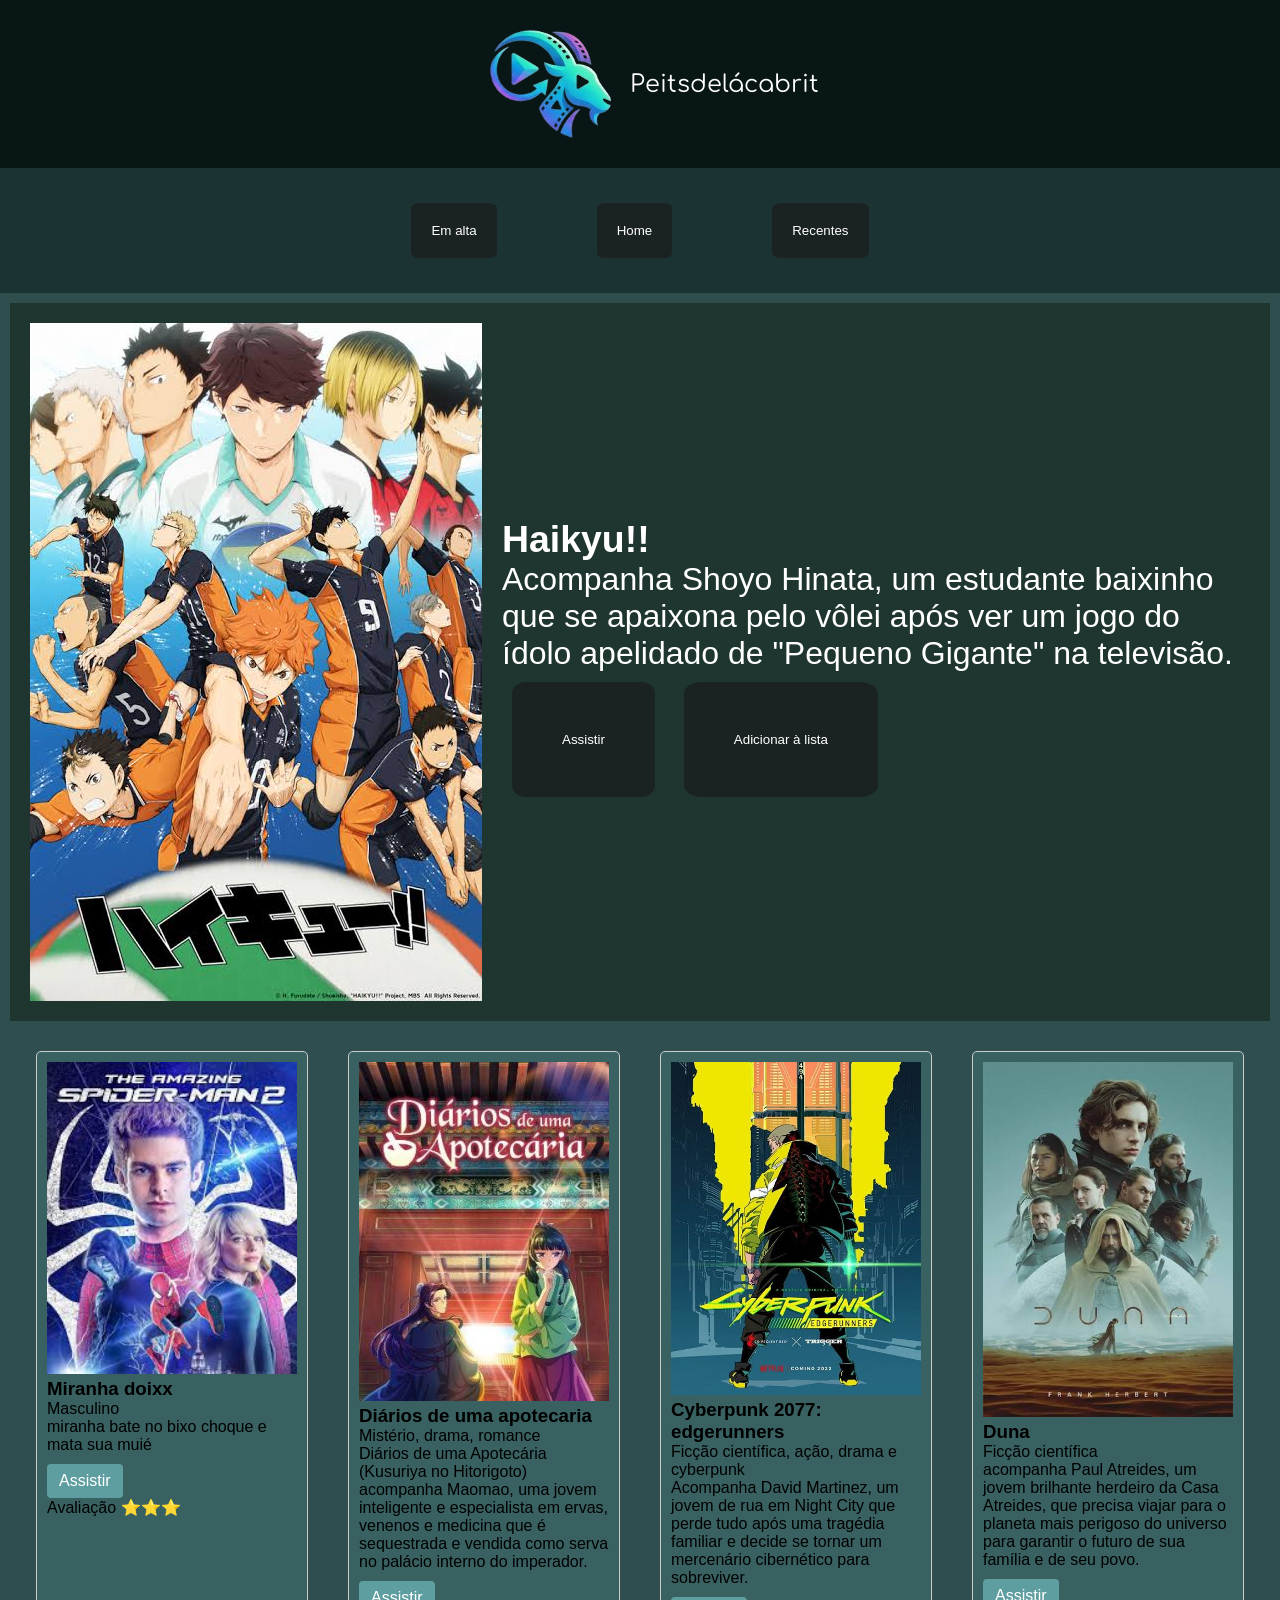
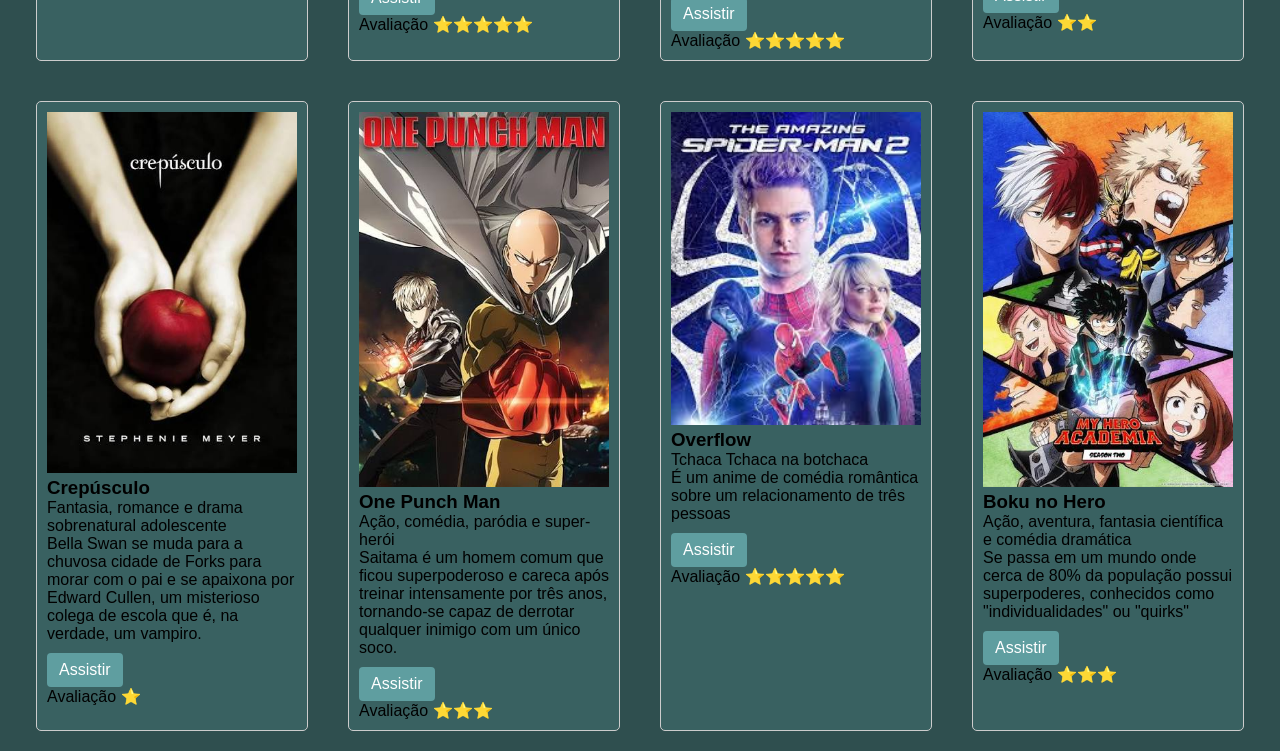
==== index.html @ 35d895ef "site cine stream" ====
<!DOCTYPE html>
<html lang="en">

<head>
    <link rel="stylesheet" href="style.css">
    <meta charset="UTF-8">
    <meta name="viewport" content="width=device-width, initial-scale=1.0">
    <title>Peitsdelácabrit</title>
    <link rel="icon" type="image/png" href="image-removebg-preview.png">
</head>

<body>

    <header class="header-container">
    <img src="image-removebg-preview.png" alt="Logo Peitsdelácabrit" class="logo-header">
    <span>Peitsdelácabrit</span>
</header>

    <nav>
        <ul class="lista-nav">
            <li><a href="alta.html"><button class="botao-nav">Em alta</button></a></li>
            <li><a href="index.html"><button class="botao-nav">Home</button></a></li>
            <li><a href="recente.html"><button class="botao-nav">Recentes</button></a></li>
        </ul>
    </nav>

    <main>

        <section id="destaque">
            <article id="filme-destaque">
                <div id="capa-destaque">
                    <img src="images (6).jpg">
                </div>
                <div id="info-destaque">
                    <h1>Haikyu!!</h1>
                    <p>Acompanha Shoyo Hinata, um estudante baixinho que se apaixona pelo vôlei após ver um jogo do ídolo apelidado de "Pequeno Gigante" na televisão.</p>
                    <div id="acao-destaque">
                        <a href="https://www.youtube.com/watch?v=dQw4w9WgXcQ"><button class="botao-destaque">Assistir</button></a>
                        <a href="https://shared-lists.com/pt/list/show/69a22407-9d0c-4484-8e4c-3939bb3e5682/FacTwtXszJYaYtxGJc371qum1BWYnKxWJXECRVE8BLriWnPKKjAutr1B90JgaJbaeCjECW8lA6eODzjz7hrVvKdMYQXz8LUNRcIasnGLiVQ6NSFKGxaxBWThiigKgOFY"><button class="botao-destaque">Adicionar à lista</button></a>
                    </div>
                </div>
            </article>
        </section>

         <div class="grades"> <!-- ADD A DIV E AS SECTION -->

        

        <section class="grade-filmes">
            <article class="info-filme">
                <img src="images (11).jfif">
                <div>
                    <h3>Miranha doixx</h3>
                    <span class="genero">Masculino</span>
                    <p>miranha bate no bixo choque e mata sua muié</p>
                    <a href="https://www.youtube.com/watch?v=dQw4w9WgXcQ" class="botao-assistir">Assistir</a>
                    <p>Avaliação ⭐⭐⭐</p>
                </div>
            </article>
        </section>

        <section class="grade-filmes">
            <article class="info-filme">
                <img src="images.jpg">
                <div>
                    <h3>Diários de uma apotecaria</h3>
                    <span class="genero">Mistério, drama, romance</span>
                    <p>Diários de uma Apotecária (Kusuriya no Hitorigoto) acompanha Maomao, uma jovem inteligente e especialista em ervas, venenos e medicina que é sequestrada e vendida como serva no palácio interno do imperador.</p>
                    <a href="https://www.youtube.com/watch?v=dQw4w9WgXcQ" class="botao-assistir">Assistir</a>
                    <p>Avaliação ⭐⭐⭐⭐⭐</p>
                </div>
            </article>
        </section>

        <section class="grade-filmes">
            <article class="info-filme">
                <img src="images (1).jpg">
                <div>
                    <h3>Cyberpunk 2077: edgerunners</h3>
                    <span class="genero">Ficção científica, ação, drama e cyberpunk</span>
                    <p>Acompanha David Martinez, um jovem de rua em Night City que perde tudo após uma tragédia familiar e decide se tornar um mercenário cibernético para sobreviver.</p>
                    <a href="https://www.youtube.com/watch?v=dQw4w9WgXcQ" class="botao-assistir">Assistir</a>
                    <p>Avaliação ⭐⭐⭐⭐⭐</p>
                </div>
            </article>
        </section>

        <section class="grade-filmes">
            <article class="info-filme">
                <img src="images (2).jpg">
                <div>
                    <h3>Duna</h3>
                    <span class="genero">Ficção científica</span>
                    <p>acompanha Paul Atreides, um jovem brilhante herdeiro da Casa Atreides, que precisa viajar para o planeta mais perigoso do universo para garantir o futuro de sua família e de seu povo.</p>
                    <a href="https://www.youtube.com/watch?v=dQw4w9WgXcQ" class="botao-assistir">Assistir</a>
                    <p>Avaliação ⭐⭐</p>
                </div>
            </article>
        </section>

        <section class="grade-filmes">
            <article class="info-filme">
                <img src="images (3).jpg">
                <div>
                    <h3>Crepúsculo</h3>
                    <span class="genero">Fantasia, romance e drama sobrenatural adolescente</span>
                    <p>Bella Swan se muda para a chuvosa cidade de Forks para morar com o pai e se apaixona por Edward Cullen, um misterioso colega de escola que é, na verdade, um vampiro.</p>
                    <a href="https://www.youtube.com/watch?v=dQw4w9WgXcQ" class="botao-assistir">Assistir</a>
                    <p>Avaliação ⭐</p>
                </div>
            </article>
        </section>

        <section class="grade-filmes">
            <article class="info-filme">
                <img src="images (4).jpg">
                <div>
                    <h3>One Punch Man</h3>
                    <span class="genero">Ação, comédia, paródia e super-herói</span>
                    <p>Saitama é um homem comum que ficou superpoderoso e careca após treinar intensamente por três anos, tornando-se capaz de derrotar qualquer inimigo com um único soco.</p>
                    <a href="https://www.youtube.com/watch?v=dQw4w9WgXcQ" class="botao-assistir">Assistir</a>
                    <p>Avaliação ⭐⭐⭐</p>
                </div>
            </article>
        </section>

        <section class="grade-filmes">
            <article class="info-filme">
                <img src="images (11).jfif">
                <div>
                    <h3>Overflow</h3>
                    <span class="genero">Tchaca Tchaca na botchaca</span>
                    <p>É um anime de comédia romântica sobre um relacionamento de três pessoas</p>
                    <a href="https://www.youtube.com/watch?v=dQw4w9WgXcQ" class="botao-assistir">Assistir</a>
                    <p>Avaliação ⭐⭐⭐⭐⭐</p>
                </div>
            </article>
        </section>

        <section class="grade-filmes">
            <article class="info-filme">
                <img src="images (5).jpg">     
                <div>
                    <h3>Boku no Hero</h3>
                    <span class="genero">Ação, aventura, fantasia científica e comédia dramática</span>
                    <p>Se passa em um mundo onde cerca de 80% da população possui superpoderes, conhecidos como "individualidades" ou "quirks"</p>
                    <a href="https://www.youtube.com/watch?v=dQw4w9WgXcQ" class="botao-assistir">Assistir</a>
                    <p>Avaliação ⭐⭐⭐</p>
                </div>
            </article>
        </section>
    </div>



    </main>



</body>

</html>
---- style.css ----
@import url('https://fonts.googleapis.com/css2?family=Comfortaa:wght@300..700&family=Valley+Sans:ital,wght@0,100..900;1,100..900&display=swap');

* {
    margin: 0;
    padding: 0;
}

body {
    background-color:darkslategrey;
    overflow-x: hidden;
}

header {
    background-color: rgb(9, 22, 22);
    
    display: flex;
    align-items: center;
    justify-content: center;
    font-size: x-large;
    color: white;
    font-family: "Comfortaa", sans-serif;
    gap: 12px;                
    padding: 10px;

}

nav {
    background-color: rgb(27, 51, 51);
    display: flex;
    justify-content: center;
    align-items: center;
    padding: 35px;
    position: -webkit-sticky; 
    position: sticky;         
    top: 0;                   
    z-index: 1000;  
}

.lista-nav {
    list-style-type: none;
    display: flex;
    gap: 100px;
}

.botao-nav {
    border-radius: 10%;
    padding: 20px;
    background-color: rgb(27, 34, 34);
    color: white;
    box-shadow: 0;
    border: none;
}

.botao-nav:hover {
    background-color: rgb(54, 68, 68);
}

.botao-nav:active {
    background-color: rgb(38, 48, 48);
}

#filme-destaque {
    background-color: rgb(31, 54, 48);
    margin: 10px;
    padding: 20px;
    display: flex;
    gap: 20px;
    align-items: stretch;
}

#capa-destaque {
    display: flex;
}

#info-destaque {
    display: flex;
    justify-content: space-between;
    color: white;
    font-family: "Valley Sans", sans-serif;
    font-size: xx-large;
    flex-wrap: wrap;
    align-content: center;
}

#acao-destaque{
    margin: 0;
    padding: 0;
}

.botao-destaque {
    border-radius: 10%;
    padding: 50px;
    background-color: rgb(27, 34, 34);
    color: white;
    box-shadow: 0;
    border: none;
    margin: 10px;
    
}

.botao-destaque:hover {
    background-color: rgb(54, 68, 68);
}

.botao-destaque:active {
    background-color: rgb(38, 48, 48);
}

.grade-filmes { /* ADD TUDO OQ ESTA ABAIXO */
    display: grid;
    gap: 20px;
    padding: 20px;
    font-family: sans-serif;
    justify-content: space-between;
}

.info-filme {
    width: 250px;
    border: 1px solid #ccc;
    padding: 10px;
    border-radius: 5px;
    background-color: rgb(57, 97, 97);
    overflow: hidden;
}

.info-filme img {
    width: 100%;
    height: auto;
}

.botao-assistir {
    display: inline-block;
    background:cadetblue;
    color: white;
    padding: 8px 12px;
    text-decoration: none;
    border-radius: 4px;
    margin-top: 10px;
}

.grades {
    display: flex;
    align-content: center;
    justify-content: center;
    flex-wrap: wrap; 
}
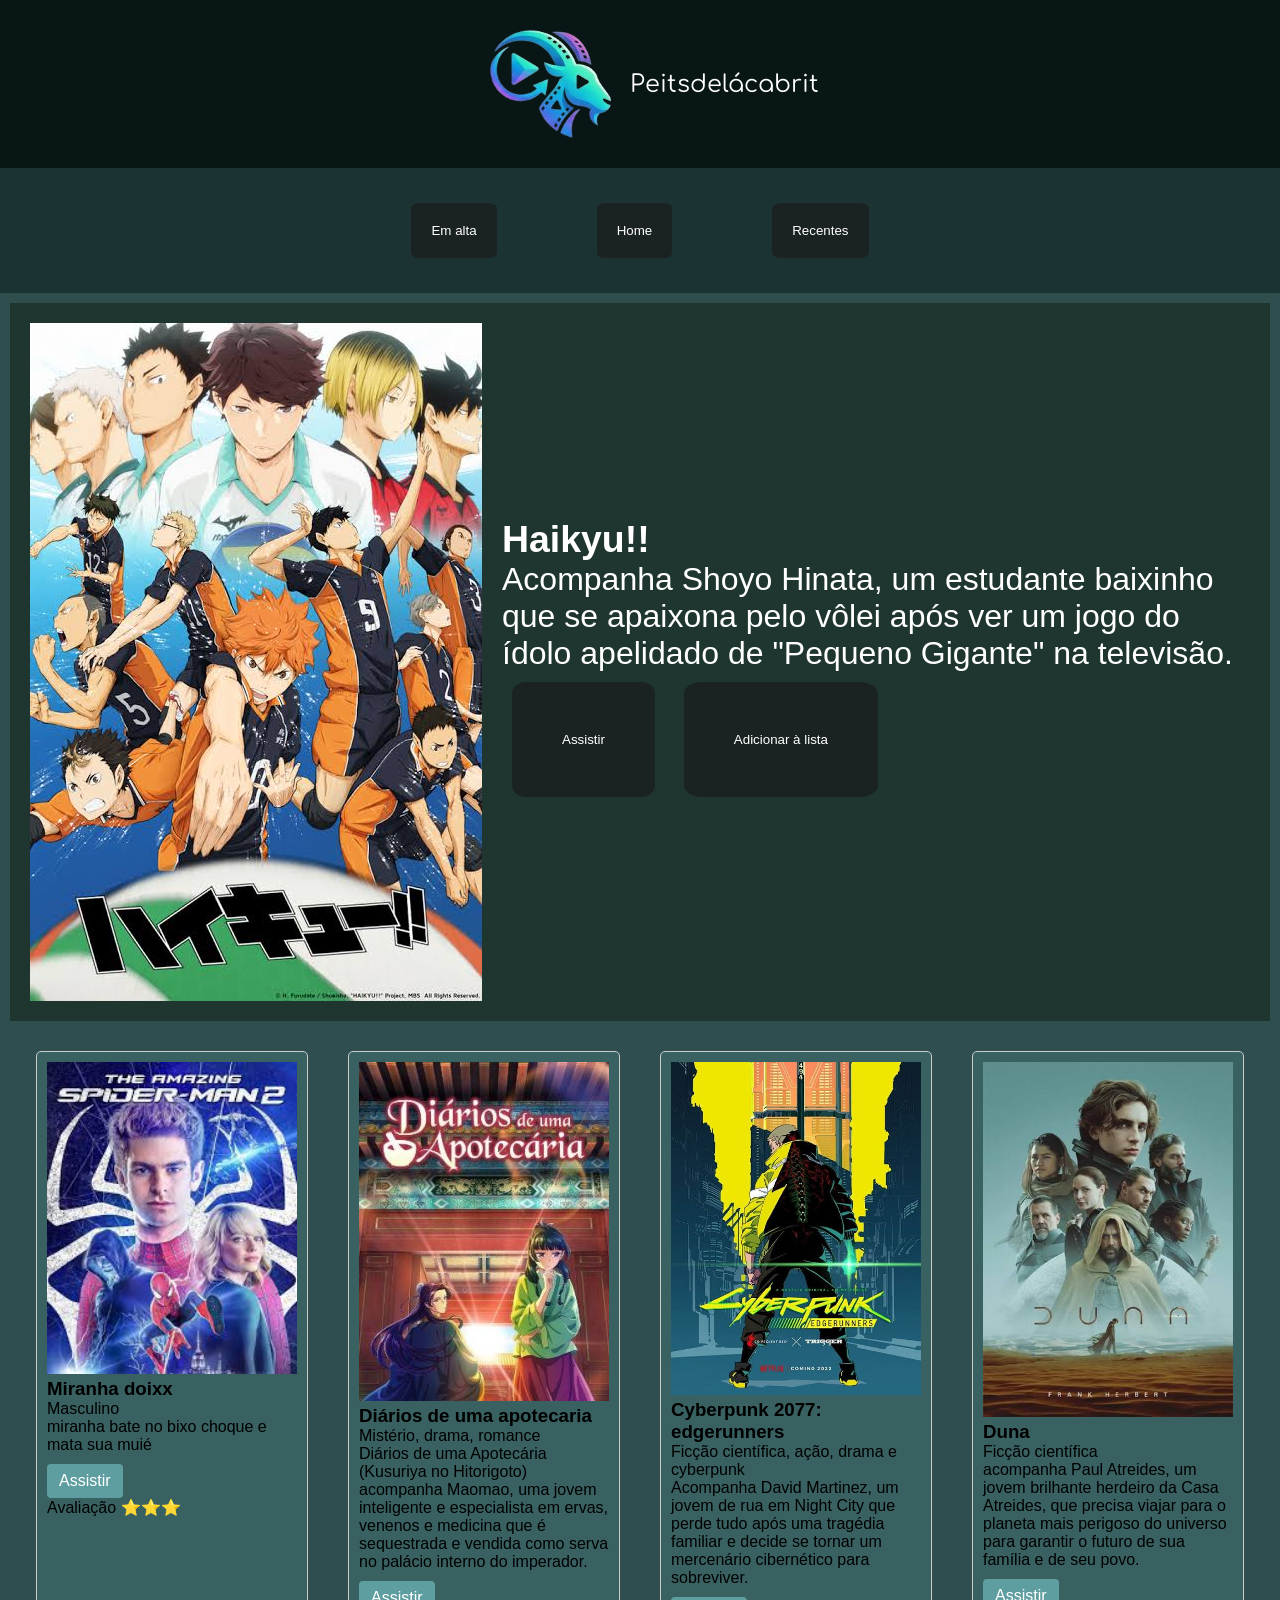
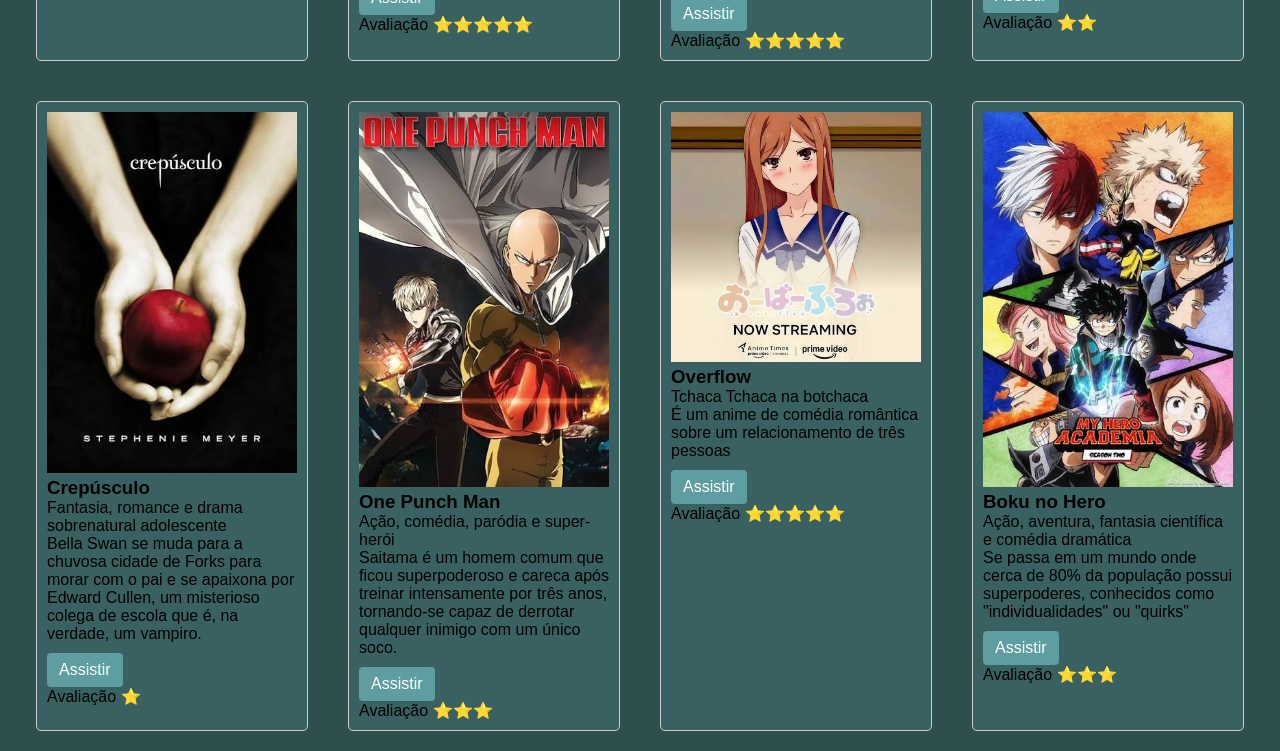
==== commit 1d3fdaf3: "add imagem" ====
--- a/index.html
+++ b/index.html
@@ -126,7 +126,7 @@
 
         <section class="grade-filmes">
             <article class="info-filme">
-                <img src="images (11).jfif">
+                <img src="images (7).jpg">
                 <div>
                     <h3>Overflow</h3>
                     <span class="genero">Tchaca Tchaca na botchaca</span>
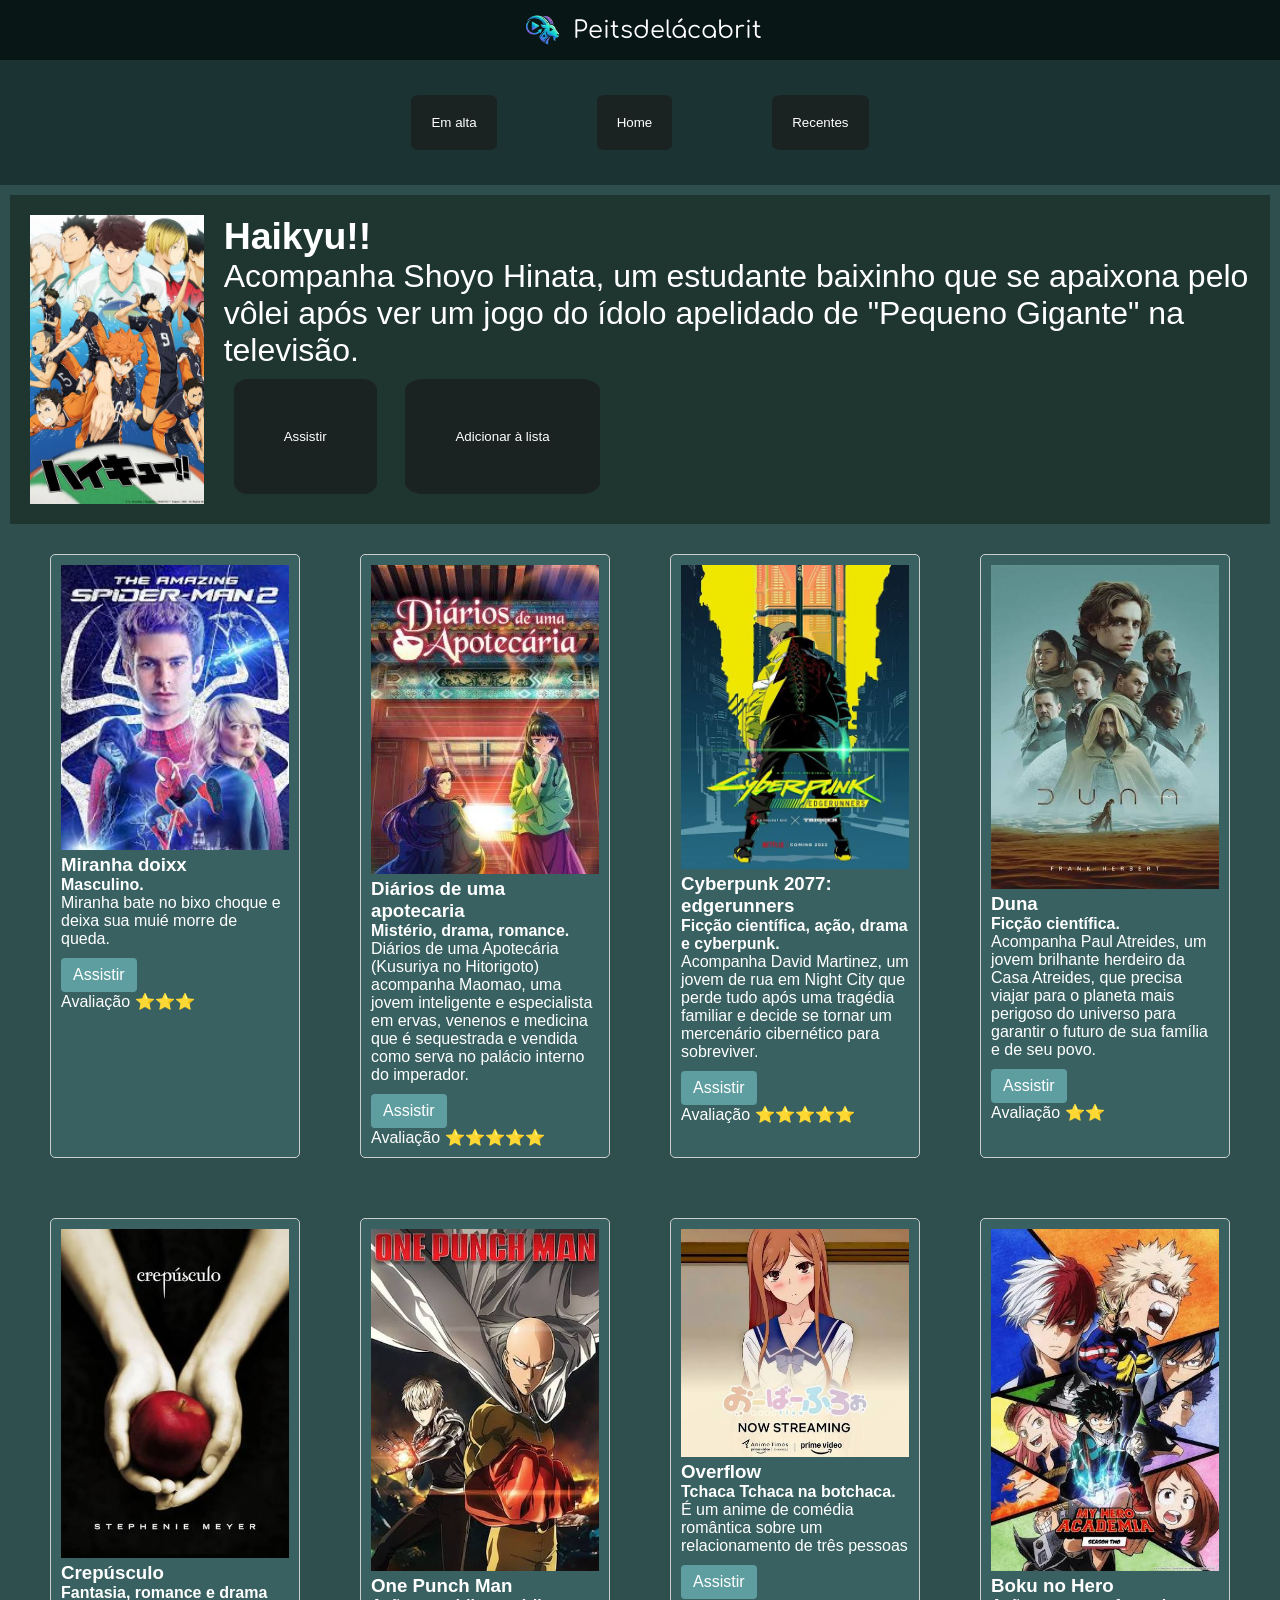
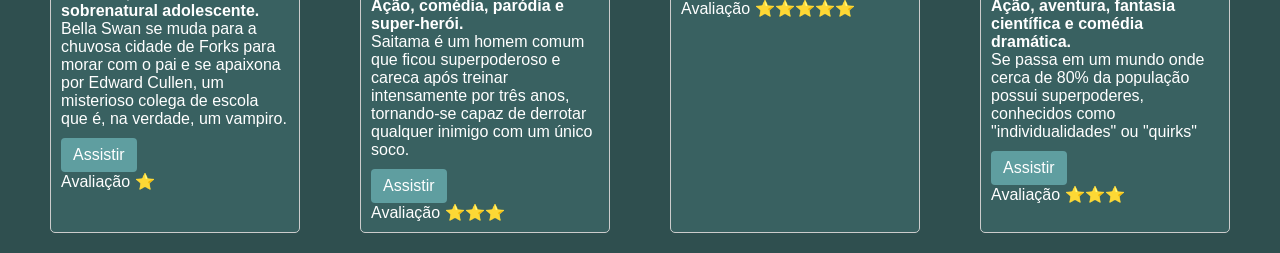
==== commit 95e8e4a5: "arrumado alguns detalhes" ====
--- a/index.html
+++ b/index.html
@@ -42,7 +42,7 @@
             </article>
         </section>
 
-         <div class="grades"> <!-- ADD A DIV E AS SECTION -->
+         <div class="grades"> 
 
         
 
@@ -51,8 +51,8 @@
                 <img src="images (11).jfif">
                 <div>
                     <h3>Miranha doixx</h3>
-                    <span class="genero">Masculino</span>
-                    <p>miranha bate no bixo choque e mata sua muié</p>
+                    <span class="genero"><strong>Masculino.</strong></span>
+                    <p>Miranha bate no bixo choque e deixa sua muié morre de queda.</p>
                     <a href="https://www.youtube.com/watch?v=dQw4w9WgXcQ" class="botao-assistir">Assistir</a>
                     <p>Avaliação ⭐⭐⭐</p>
                 </div>
@@ -64,7 +64,7 @@
                 <img src="images.jpg">
                 <div>
                     <h3>Diários de uma apotecaria</h3>
-                    <span class="genero">Mistério, drama, romance</span>
+                    <span class="genero"><strong>Mistério, drama, romance.</strong></span>
                     <p>Diários de uma Apotecária (Kusuriya no Hitorigoto) acompanha Maomao, uma jovem inteligente e especialista em ervas, venenos e medicina que é sequestrada e vendida como serva no palácio interno do imperador.</p>
                     <a href="https://www.youtube.com/watch?v=dQw4w9WgXcQ" class="botao-assistir">Assistir</a>
                     <p>Avaliação ⭐⭐⭐⭐⭐</p>
@@ -77,7 +77,7 @@
                 <img src="images (1).jpg">
                 <div>
                     <h3>Cyberpunk 2077: edgerunners</h3>
-                    <span class="genero">Ficção científica, ação, drama e cyberpunk</span>
+                    <span class="genero"><strong>Ficção científica, ação, drama e cyberpunk.</strong></span>
                     <p>Acompanha David Martinez, um jovem de rua em Night City que perde tudo após uma tragédia familiar e decide se tornar um mercenário cibernético para sobreviver.</p>
                     <a href="https://www.youtube.com/watch?v=dQw4w9WgXcQ" class="botao-assistir">Assistir</a>
                     <p>Avaliação ⭐⭐⭐⭐⭐</p>
@@ -90,8 +90,8 @@
                 <img src="images (2).jpg">
                 <div>
                     <h3>Duna</h3>
-                    <span class="genero">Ficção científica</span>
-                    <p>acompanha Paul Atreides, um jovem brilhante herdeiro da Casa Atreides, que precisa viajar para o planeta mais perigoso do universo para garantir o futuro de sua família e de seu povo.</p>
+                    <span class="genero"><strong>Ficção científica.</strong></span>
+                    <p>Acompanha Paul Atreides, um jovem brilhante herdeiro da Casa Atreides, que precisa viajar para o planeta mais perigoso do universo para garantir o futuro de sua família e de seu povo.</p>
                     <a href="https://www.youtube.com/watch?v=dQw4w9WgXcQ" class="botao-assistir">Assistir</a>
                     <p>Avaliação ⭐⭐</p>
                 </div>
@@ -103,7 +103,7 @@
                 <img src="images (3).jpg">
                 <div>
                     <h3>Crepúsculo</h3>
-                    <span class="genero">Fantasia, romance e drama sobrenatural adolescente</span>
+                    <span class="genero"><strong>Fantasia, romance e drama sobrenatural adolescente.</strong></span>
                     <p>Bella Swan se muda para a chuvosa cidade de Forks para morar com o pai e se apaixona por Edward Cullen, um misterioso colega de escola que é, na verdade, um vampiro.</p>
                     <a href="https://www.youtube.com/watch?v=dQw4w9WgXcQ" class="botao-assistir">Assistir</a>
                     <p>Avaliação ⭐</p>
@@ -116,7 +116,7 @@
                 <img src="images (4).jpg">
                 <div>
                     <h3>One Punch Man</h3>
-                    <span class="genero">Ação, comédia, paródia e super-herói</span>
+                    <span class="genero"><strong>Ação, comédia, paródia e super-herói.</strong></span>
                     <p>Saitama é um homem comum que ficou superpoderoso e careca após treinar intensamente por três anos, tornando-se capaz de derrotar qualquer inimigo com um único soco.</p>
                     <a href="https://www.youtube.com/watch?v=dQw4w9WgXcQ" class="botao-assistir">Assistir</a>
                     <p>Avaliação ⭐⭐⭐</p>
@@ -129,7 +129,7 @@
                 <img src="images (7).jpg">
                 <div>
                     <h3>Overflow</h3>
-                    <span class="genero">Tchaca Tchaca na botchaca</span>
+                    <span class="genero"><strong>Tchaca Tchaca na botchaca.</strong></span>
                     <p>É um anime de comédia romântica sobre um relacionamento de três pessoas</p>
                     <a href="https://www.youtube.com/watch?v=dQw4w9WgXcQ" class="botao-assistir">Assistir</a>
                     <p>Avaliação ⭐⭐⭐⭐⭐</p>
@@ -142,7 +142,7 @@
                 <img src="images (5).jpg">     
                 <div>
                     <h3>Boku no Hero</h3>
-                    <span class="genero">Ação, aventura, fantasia científica e comédia dramática</span>
+                    <span class="genero"><strong>Ação, aventura, fantasia científica e comédia dramática.</strong></span>
                     <p>Se passa em um mundo onde cerca de 80% da população possui superpoderes, conhecidos como "individualidades" ou "quirks"</p>
                     <a href="https://www.youtube.com/watch?v=dQw4w9WgXcQ" class="botao-assistir">Assistir</a>
                     <p>Avaliação ⭐⭐⭐</p>
--- a/style.css
+++ b/style.css
@@ -1,19 +1,20 @@
 
 @import url('https://fonts.googleapis.com/css2?family=Comfortaa:wght@300..700&family=Valley+Sans:ital,wght@0,100..900;1,100..900&display=swap');
+
 
 * {
     margin: 0;
     padding: 0;
+    box-sizing: border-box;
 }
 
 body {
-    background-color:darkslategrey;
+    background-color: darkslategrey;
     overflow-x: hidden;
 }
 
 header {
     background-color: rgb(9, 22, 22);
-    
     display: flex;
     align-items: center;
     justify-content: center;
@@ -22,7 +23,11 @@
     font-family: "Comfortaa", sans-serif;
     gap: 12px;                
     padding: 10px;
-
+}
+
+.logo-header {
+    height: 40px; 
+    width: auto;
 }
 
 nav {
@@ -73,6 +78,12 @@
     display: flex;
 }
 
+#capa-destaque img {
+    max-width: 100%;
+    height: auto;
+    object-fit: cover;
+}
+
 #info-destaque {
     display: flex;
     justify-content: space-between;
@@ -83,7 +94,7 @@
     align-content: center;
 }
 
-#acao-destaque{
+#acao-destaque {
     margin: 0;
     padding: 0;
 }
@@ -96,18 +107,20 @@
     box-shadow: 0;
     border: none;
     margin: 10px;
-    
+    transition: transform 0.3s ease-in-out, box-shadow 0.3s ease-in-out;
 }
 
 .botao-destaque:hover {
     background-color: rgb(54, 68, 68);
+    transform: scale(1.1);
+    box-shadow: 0 10px 20px rgba(0, 0, 0, 0.3);
 }
 
 .botao-destaque:active {
     background-color: rgb(38, 48, 48);
 }
 
-.grade-filmes { /* ADD TUDO OQ ESTA ABAIXO */
+.grade-filmes { 
     display: grid;
     gap: 20px;
     padding: 20px;
@@ -122,6 +135,7 @@
     border-radius: 5px;
     background-color: rgb(57, 97, 97);
     overflow: hidden;
+    color: white;
 }
 
 .info-filme img {
@@ -131,12 +145,18 @@
 
 .botao-assistir {
     display: inline-block;
-    background:cadetblue;
+    background: cadetblue;
     color: white;
     padding: 8px 12px;
     text-decoration: none;
     border-radius: 4px;
     margin-top: 10px;
+    transition: transform 0.3s ease-in-out, box-shadow 0.3s ease-in-out;
+}
+
+.botao-assistir:hover {
+    transform: scale(1.1);
+    box-shadow: 0 10px 20px rgba(0, 0, 0, 0.3);
 }
 
 .grades {
@@ -144,4 +164,55 @@
     align-content: center;
     justify-content: center;
     flex-wrap: wrap; 
-}+    gap: 20px;
+}
+
+@keyframes pulsar {
+    0% { transform: scale(1); }
+    50% { transform: scale(1.2); }
+    100% {
+        transform: scale(1);
+        box-shadow: 0 10px 20px rgba(0, 0, 0, 0.5)
+    }
+}
+
+@media (max-width: 768px) {
+    nav {
+        padding: 15px;
+    }
+    
+    .lista-nav {
+        gap: 15px;
+    }
+    
+    .botao-nav {
+        padding: 10px 15px;
+        font-size: 14px;
+    }
+
+    #filme-destaque {
+        flex-direction: column;
+        align-items: center;
+        text-align: center;
+    }
+
+    #info-destaque {
+        font-size: x-large;
+        justify-content: center;
+    }
+
+    .botao-destaque {
+        padding: 20px 40px; 
+        margin: 5px;
+        width: 100%;
+    }
+
+    .grades {
+        padding: 10px;
+    }
+
+    .info-filme {
+        width: 100%;
+        max-width: 320px;
+    }
+}
